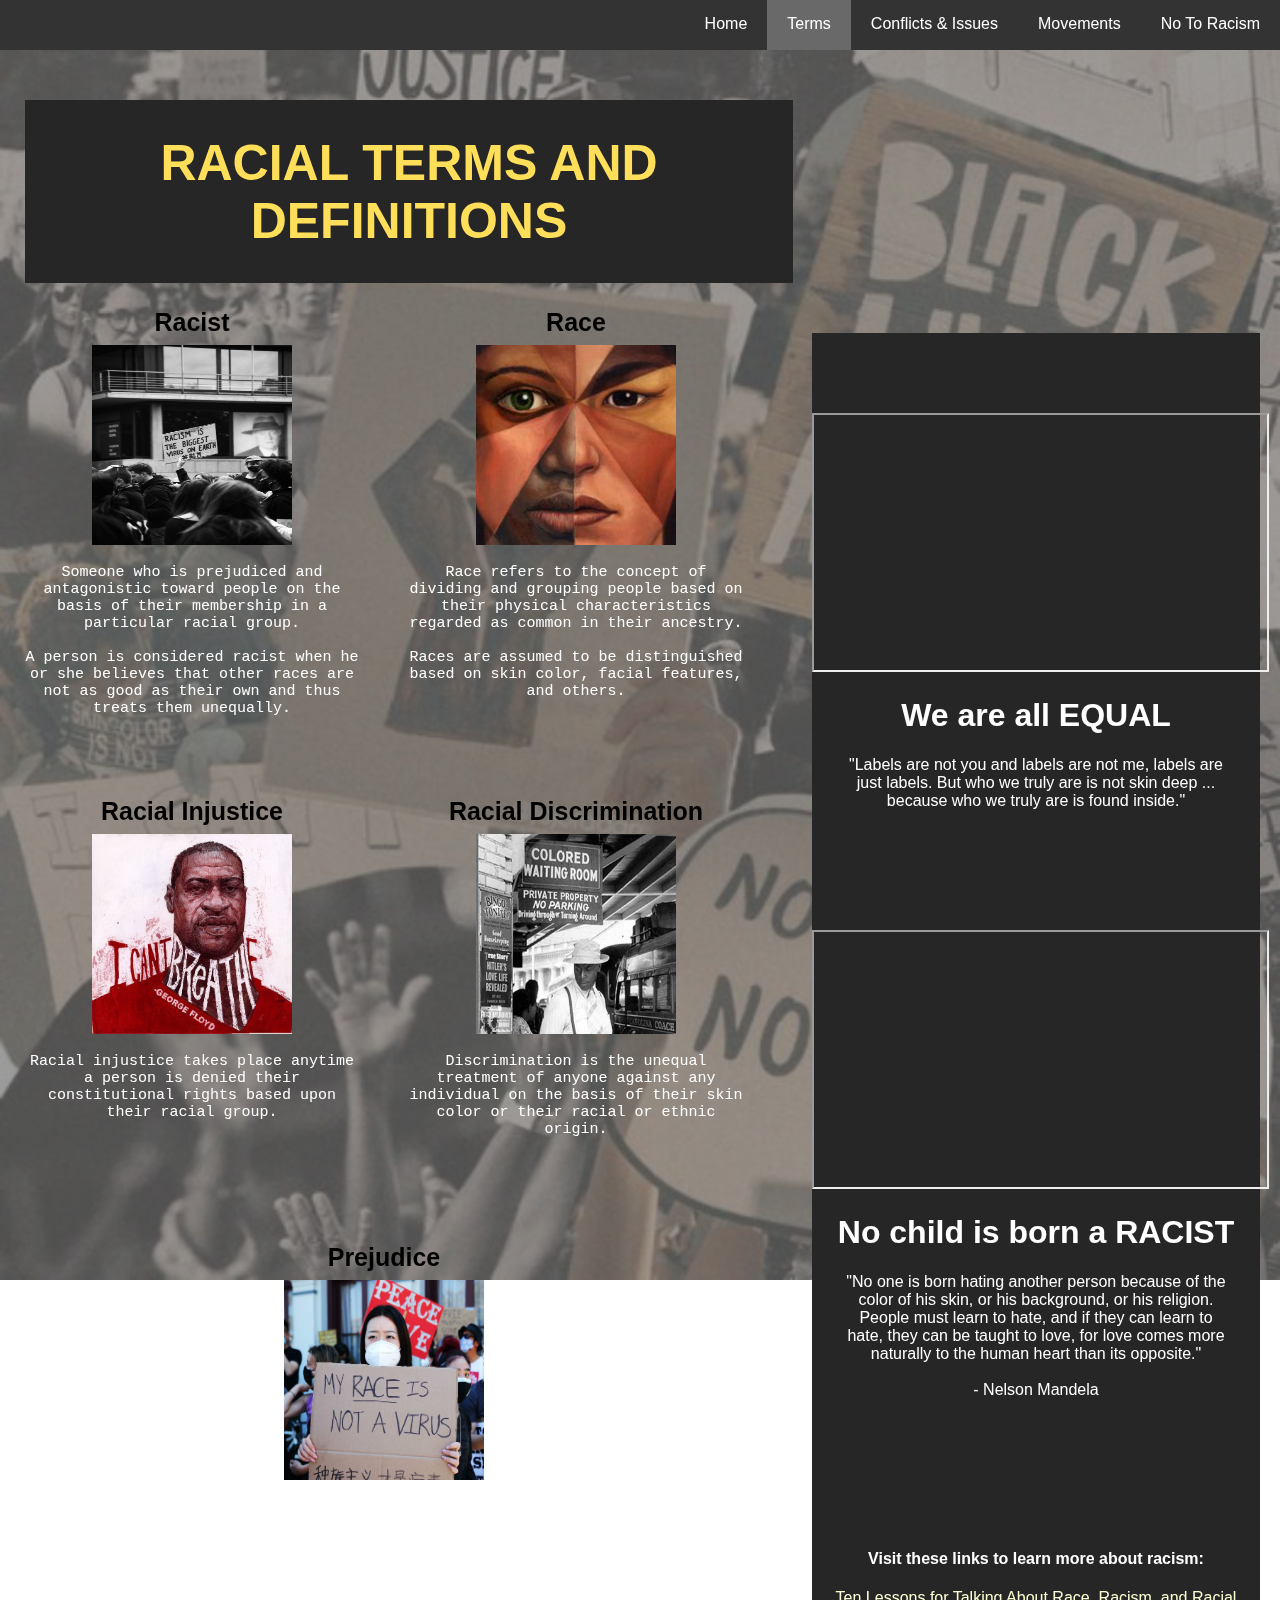
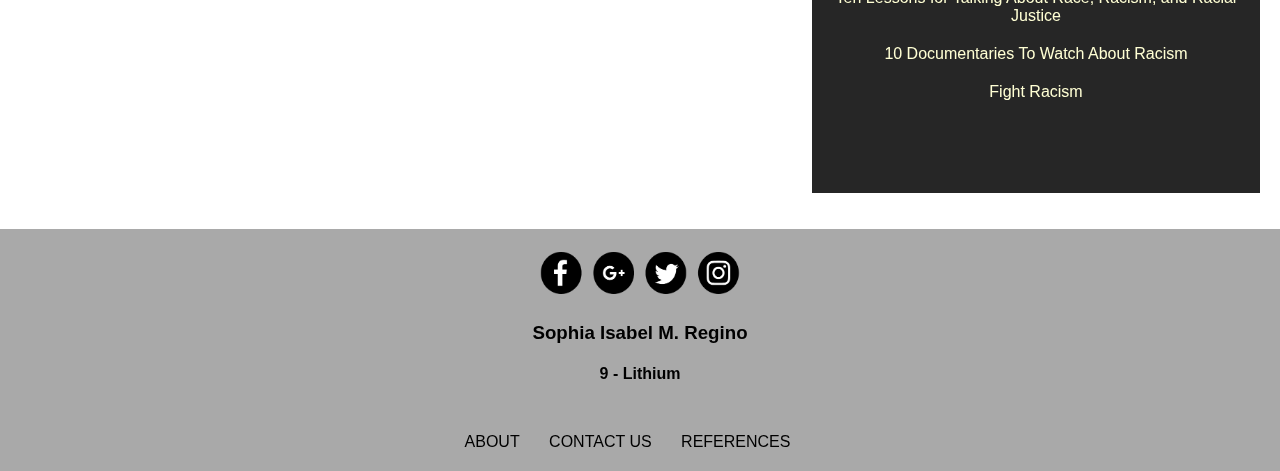
==== htdocs/innerpage.html @ 19923532 "Add files via upload" ====
<!DOCTYPE html>
    <html>
        <head>
            <title>Racism Code - Racial Terms & Definitions</title>
    
            <meta charset="UTF-8">
            <meta name="author" content="REGINO, Sophia Isabel M.">
            <meta name="keywords" content="Racial Terms and Definitions">
            <meta name="revised" content="11-08-2021">
            <link rel="icon" type="image/png" href="../images/fist.png"/>
            <link rel="stylesheet" href="../css/style2.css">
        </head>
        <body>
            <nav>
                <a href="index.html">Home</a>
                <a href="" class="now">Terms</a>
                <a href="">Conflicts & Issues</a>
                <a href="">Movements</a>
                <a href="">No To Racism</a>      
            </nav>
            
                <header>
                    <h1>RACIAL TERMS AND DEFINITIONS</h1>
                </header>
            
                <section class="videos">
                    <center><iframe width="453" height="255"
                    src="https://www.youtube.com/embed/q0qD2K2RWkc?autoplay=1&mute=1&controls=1">
                    </iframe></center>
                    <h1>We are all EQUAL</h1>
                    <p>"Labels are not you and labels are not me, labels are just labels. But who we truly are is not skin deep ... because who we truly are is found inside."</p>

                    <center><iframe width="453" height="255"
                    src="https://www.youtube.com/embed/xvoQO9oyc0E?autoplay=1&mute=1&controls=1">
                    </iframe></center>
                    <h1>No child is born a RACIST</h1>
                    <p>"No one is born hating another person because of the color of his skin, or his background, or his religion. People must learn to hate, and if they can learn to hate, they can be taught to love,  for love comes more naturally to the human heart than its opposite." <br><br>- Nelson Mandela</p>
                    <br><br><br><br><br>

                    <h4>Visit these links to learn more about racism:</h4>
                    <a href="https://www.opportunityagenda.org/explore/resources-publications/lessons-talking-about-race-racism-and-racial-justice">Ten Lessons for Talking About Race, Racism, and Racial Justice</a>
                    <a href="https://www.docplay.com/articles/10-documentaries-to-watch-about-race-instead-of-asking-a-person-of-colour-to-explain-things-for-you/?fbclid=IwAR1S3PDb3UJ6lzDM75Pmt3FtHJcmFQt0z4pe1KmS5-1DfYojLOy5az98sI0">10 Documentaries To Watch About Racism</a>
                    <a href="https://www.un.org/en/fight-racism">Fight Racism</a>
                </section>

                <section class="columns">
                    <section class="col">
                        <section class="term">
                            <article class="title">Racist</article>
                            <center><img src="../images/term1.png" alt="" /></center>
                        
                            <article class="description">
                                <p>Someone who is prejudiced and antagonistic toward people on the basis of their membership in a particular racial group.
                                    <br>  
                                    <br>  
                                    A person is considered racist when he or she believes that other races are not as good as their own and thus treats them unequally.
                                </p>
                            </article>
                        </section>
                        <section class="term">
                            <article class="title">Racial Injustice</article>
                            <center><img src="../images/term3.png" alt="" /></center>
                        
                            <article class="description">
                                <p>Racial injustice takes place anytime a person is denied their constitutional rights based upon their racial group.</p>
                            </article>
                        </section>
                    </section>


                <section class="col">
                    <section class="term">
                        <article class="title">Race</article>
                        <center><img src="../images/term2.png" alt="" /></center>
                    
                        <article class="description">
                            <p>Race refers to the concept of dividing and grouping people based on their physical characteristics regarded as common in their ancestry. 
                               <br>
                               <br>     
                               Races are assumed to be distinguished based on skin color, facial features, and others.
                               <br>
                               <br>
                            </p>
                        </article>
                    </section>
                    <section class="term">
                        <article class="title">Racial Discrimination</article>
                        <center><img src="../images/term4.png" alt="" /></center>
                    
                        <article class="description">
                            <p>Discrimination is the unequal treatment of anyone against any individual on the basis of their skin color or their racial or ethnic origin. </p>
                        </article>
                    </section>
                </section>  
            </section>

            <section class="prejudice">
                <section class="term">
                    <article class="title">Prejudice</article>
                    <center><img src="../images/term5.png" alt="" /></center>
                
            
                    <article class="description">
                        <div>
                            <p> A preconceived, and usually negative, attitude of an individual or group towards another group and its members. 
                                <br>
                                <br>
                                Such negative attitudes and hostility are typically based on unsupported stereotypes wherein they tend to view everyone in that certain group as being “all the same”, denying the right of individuals from certain groups to be treated as individuals with individual characteristics. 
                            </p>
                        </div>
                    </article> 
                </section>
            </section>

            <footer>
                <img src="../images/socmeds.png" alt=""/>
                <h3>Sophia Isabel M. Regino</h3>
                <h4>9 - Lithium</h4>
                <div class="references">
                    <a href="">ABOUT</a>
                    <a href="">CONTACT US</a>
                    <a href="references.html">REFERENCES</a>
                </div>
            </footer>
        </body>
    </html
---- css/style2.css ----
body {
    margin:0;
    background-image: url(../images/background.png);
    background-repeat: no-repeat;
    background-attachment: fixed;
    background-size: cover;
}

nav {
    background: #333333;
    display: flex;
    height: 50px;
    justify-content: flex-end;
}

nav a{
    font-family: Arial;
    display: block; 
    color: white;
    padding: 15px 20px;
    text-decoration: none;
}

nav a:hover{
    color: #666;
}

nav a.now {
    background: dimgray;
}

nav a.now:hover{
    color: black;
}

header {
    display: block;
    float: left; 
    margin-top: 50px;
    margin-left: 25px;
    text-align: center;
    background-color: #262626;
    width: 60%;
    padding: 0;
}

header h1 {
    padding: 0;
    font-family: Arial;
    font-weight: bold;
    font-size: 50px;
    color:#FFDE59;
}

section.videos {
    display: block;
    float: right; 
    margin-top: 50px;
    width: 35%; 
    margin-right: 20px;
    margin-left: 20px;
    height: 1460px; 
    background-color: #262626;
    text-align: center;
}

iframe {
    margin-top: 80px;
}

section.videos h1 {
    font-family: Arial;
    font-weight: bold; 
    color: white;
}

section.videos p {
    font-family: Arial;
    color: white;
    margin-bottom: 40px;
    margin-right: 30px;
    margin-left: 30px;
}

section.videos h4 {
    font-family: Arial;
    font-weight: bold; 
    color: white;
}

section.videos a {
    text-decoration: none;
    font-family: Arial;
    color: #ffffd4;
    display: block;
    margin-bottom: 20px;
}

section.videos a:hover {
    text-decoration: underline;
}

section.columns {
    display: flex;
    width: 60%; 
}

section .column1 {
    flex: 50%;
    padding: 25px; 
}

section .column2 {
    flex: 50%; 
    padding: 25px;
}

section .col {
    width: 50%;
    float: left;
    padding: 25px;
}

section.prejudice {
    width: 60%;
    text-align: center;
}

section.term {
    margin-bottom: 65px;
}

article.title {
    font-size: 25px;
    font-family: Arial;
    font-weight: bold;
    color: black;
    margin-bottom: 8px;
    text-align: center;
}

figure.media img{
    display: flex; 
    flex: 50%;
    width: 60%; 
    width: 200px;
    height: 200px;
}

img{
    flex: 50%;
    width: 60%; 
    width: 200px;
    height: 200px;
}

article.description{
    display: flex;
    justify-content: space-around;
    color: white;
    text-align: center;
    font-family: Courier;
    font-size: 15px;
}

article.description div {
    display: flex;
    justify-content: space-around;
    color: white;
    text-align: center;
    margin-bottom: 80px;
    margin-right: 150px;
    margin-left: 150px;
    font-family: Courier;
    font-size: 15px;
}

footer {
    font-family: Arial;
    padding: 20px;
    text-align: center;
    background:darkgrey;
}

footer img {
    width: 200px;
    height: 50px;
}

footer h4{
    margin-bottom: 50px;
}

footer .references a {
    display: inline-block;
    margin-right: 25px;
    text-decoration: none;
    color: black;
}

.references a:hover {
    color: white;
}
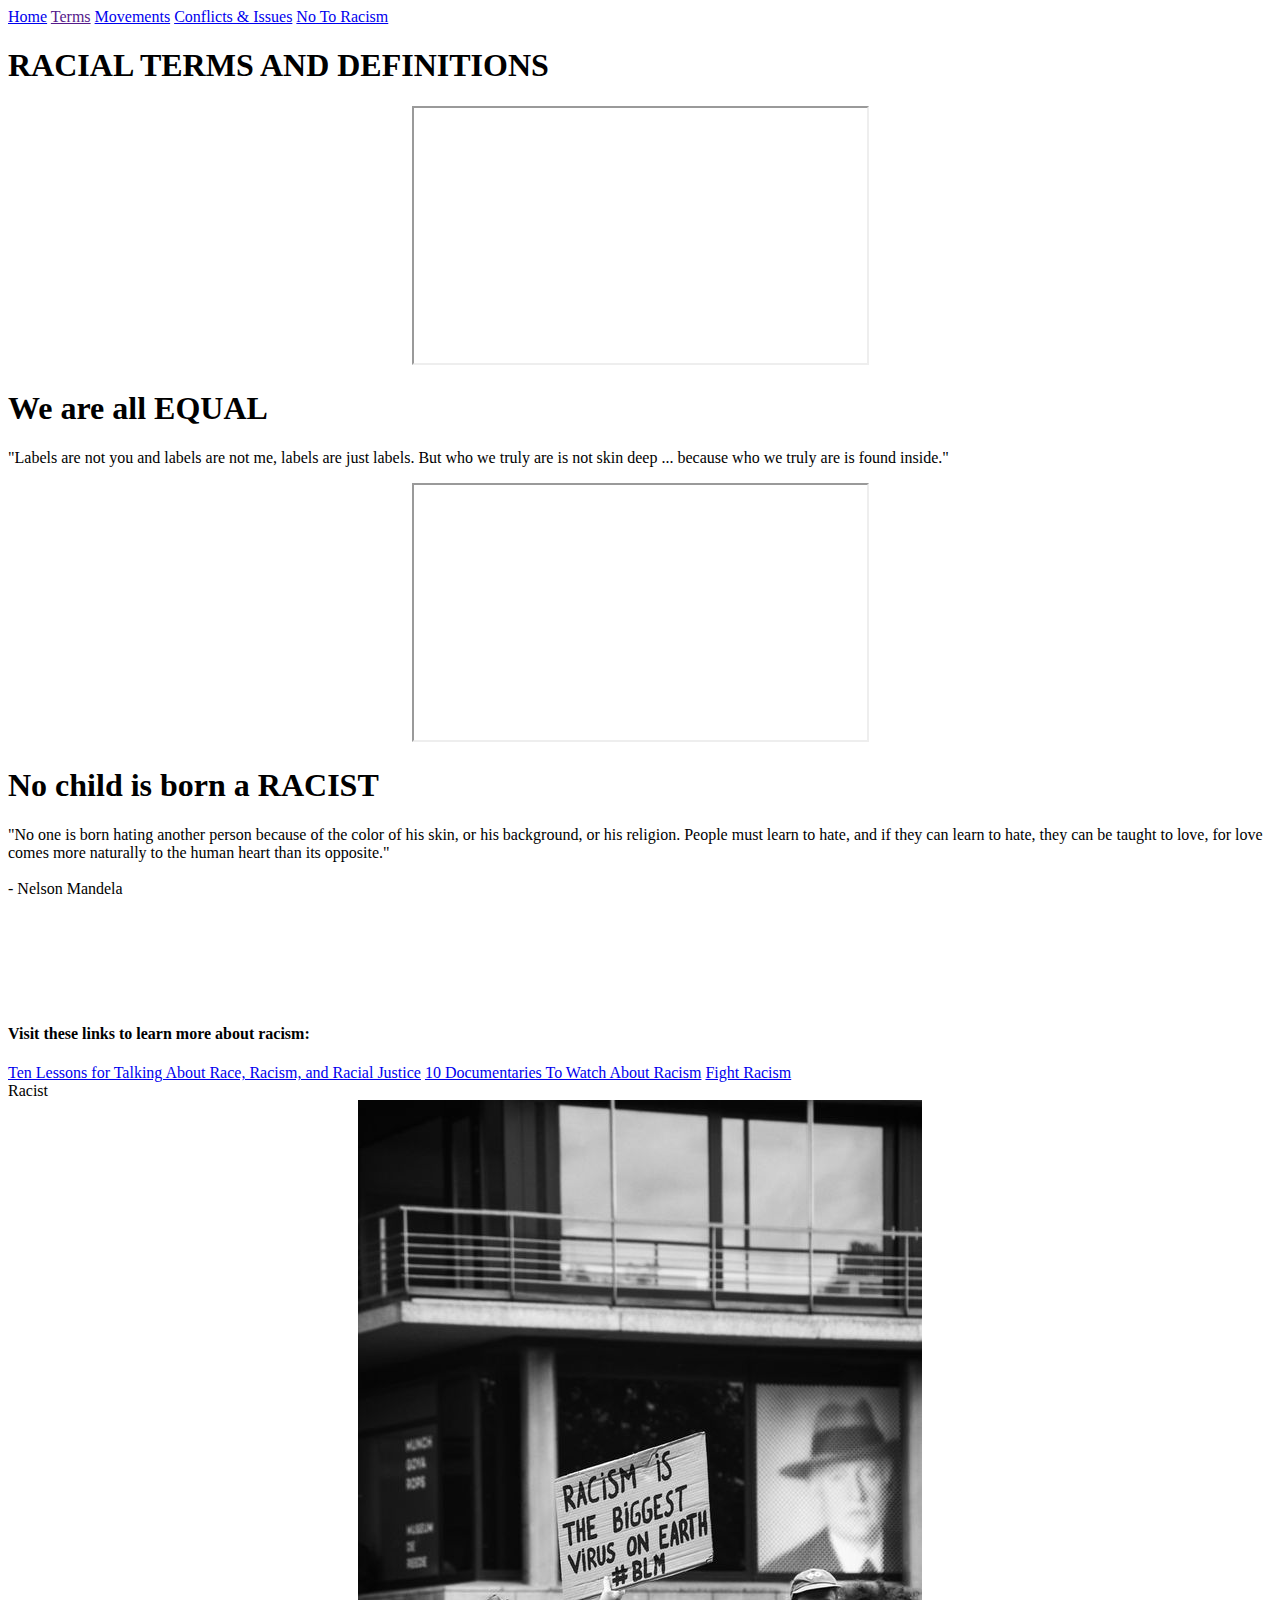
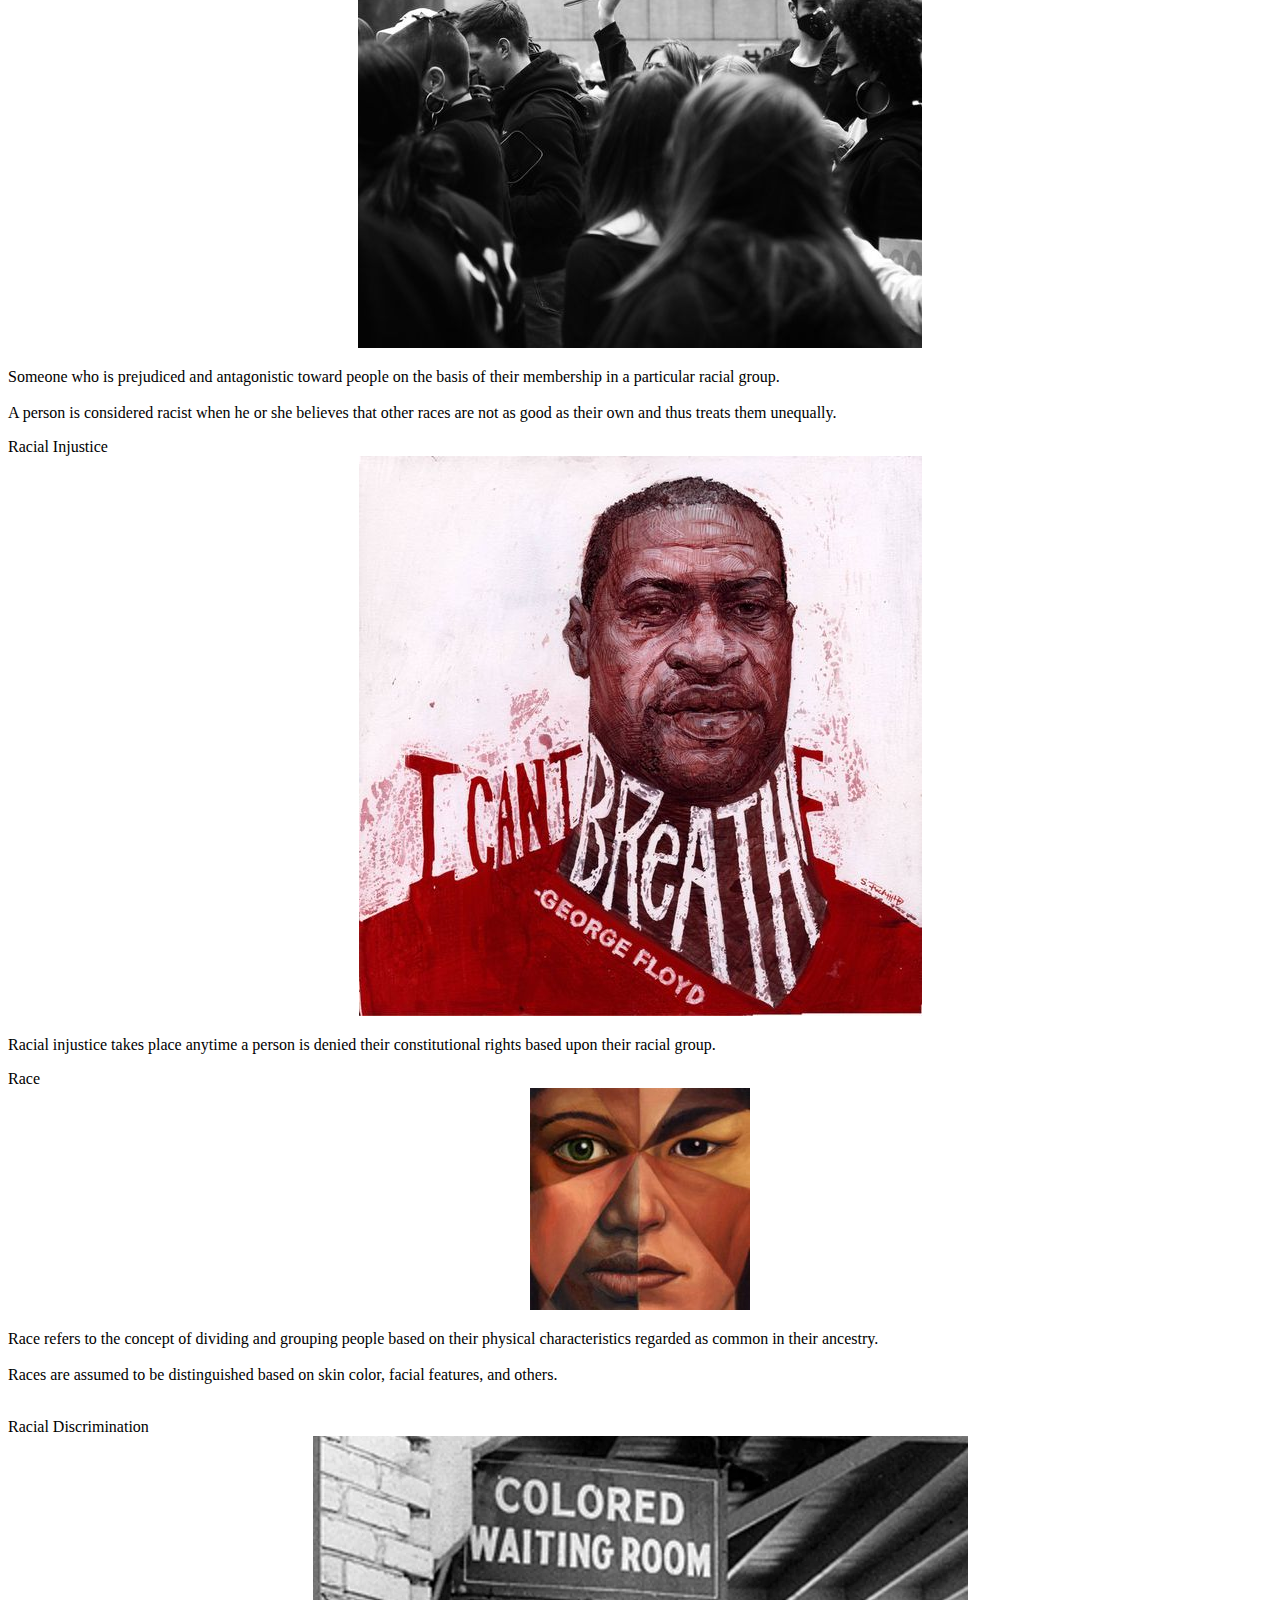
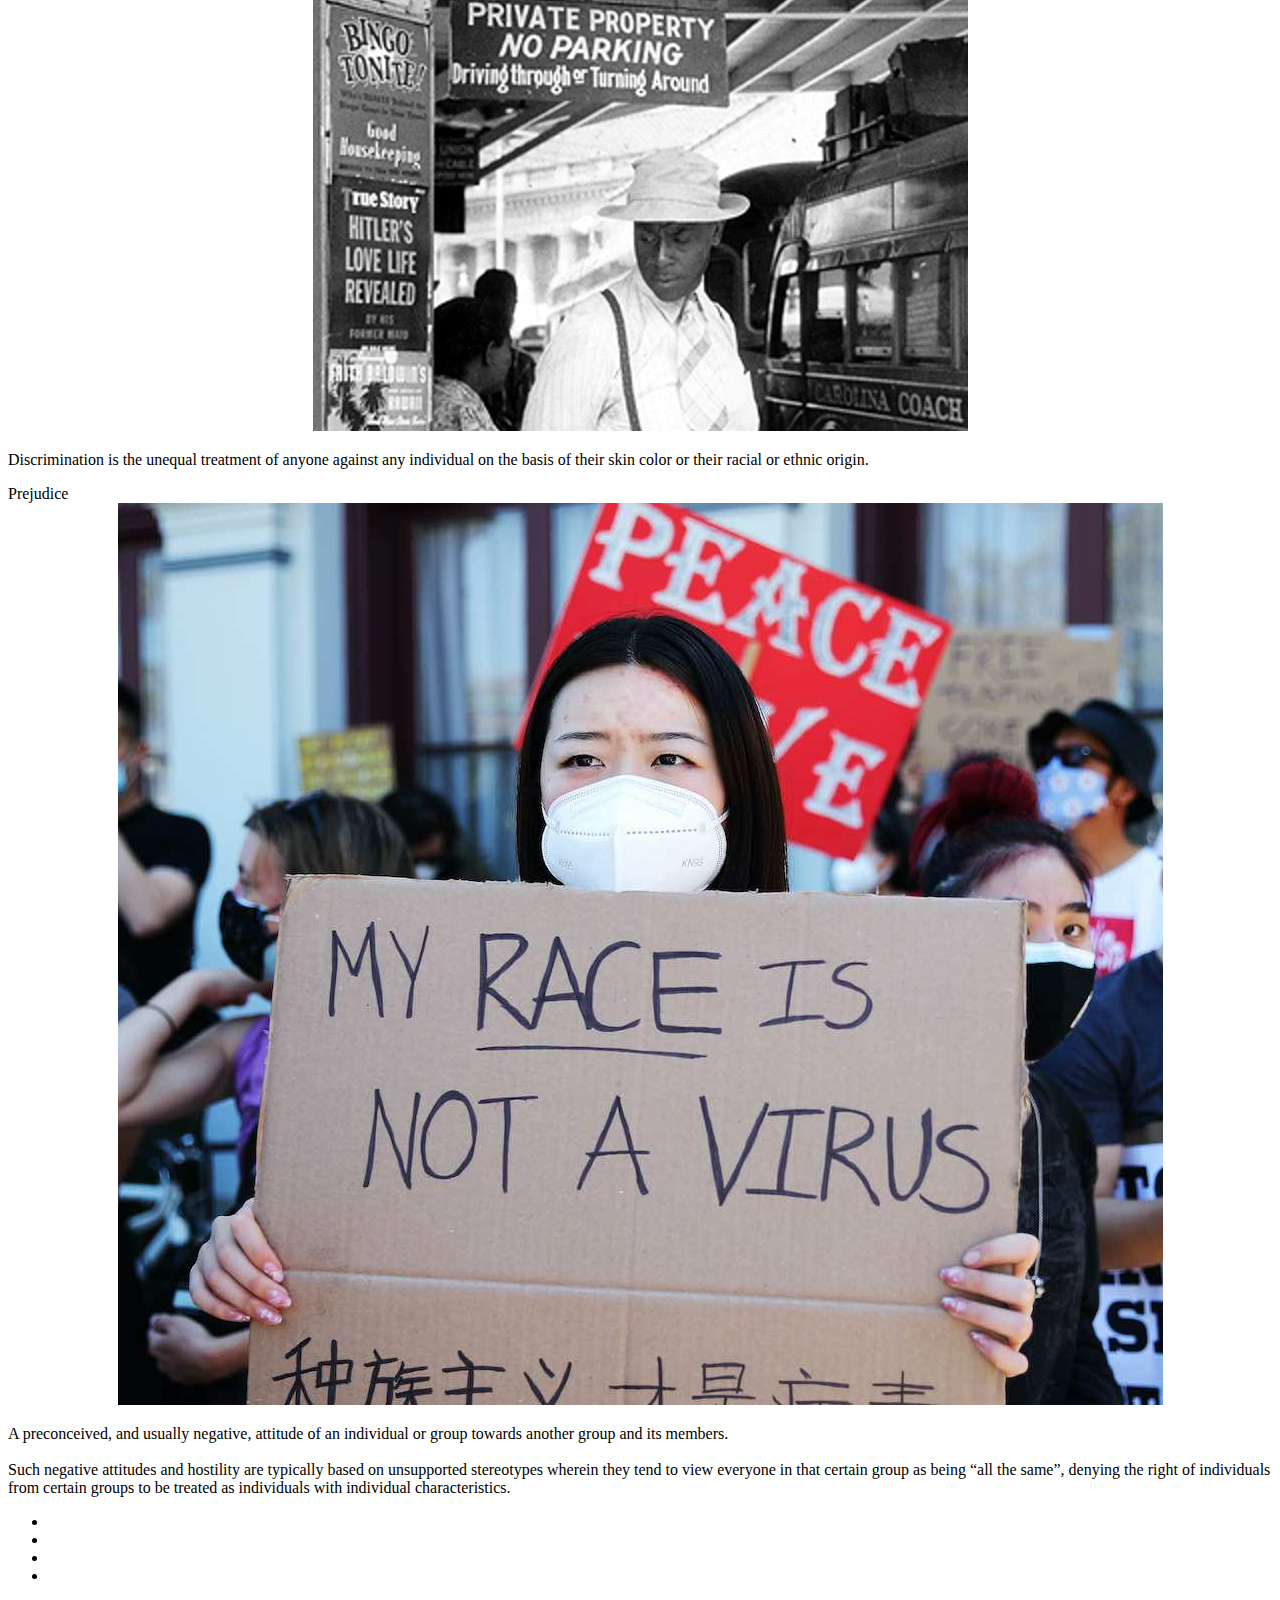
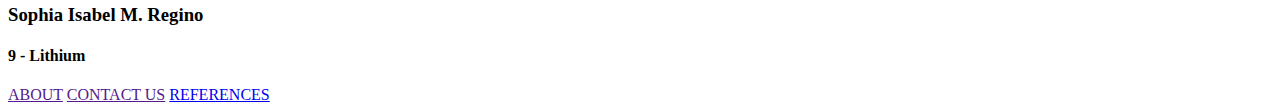
==== commit d8dd3605: "Add files via upload" ====
--- a/htdocs/innerpage.html
+++ b/htdocs/innerpage.html
@@ -14,9 +14,9 @@
             <nav>
                 <a href="index.html">Home</a>
                 <a href="" class="now">Terms</a>
-                <a href="">Conflicts & Issues</a>
-                <a href="">Movements</a>
-                <a href="">No To Racism</a>      
+                <a href="innerpage2.html">Movements</a>
+                <a href="innerpage3.html">Conflicts & Issues</a>
+                <a href="innerpage4.html">No To Racism</a>      
             </nav>
             
                 <header>
@@ -113,7 +113,14 @@
             </section>
 
             <footer>
-                <img src="../images/socmeds.png" alt=""/>
+            <div class="socmeds">
+                <ul>
+                    <li class="fb"><a href="https://www.facebook.com/sophie.regino.1/"></a></li>
+                    <li class="gmail"><a href=""></a></li>
+                    <li class="twt"><a href="https://twitter.com/Blklivesmatter?s=20"></a></li>
+                    <li class="ig"><a href="https://www.instagram.com/ardtakeaction/"></a></li>
+                </ul>
+            </div>
                 <h3>Sophia Isabel M. Regino</h3>
                 <h4>9 - Lithium</h4>
                 <div class="references">
